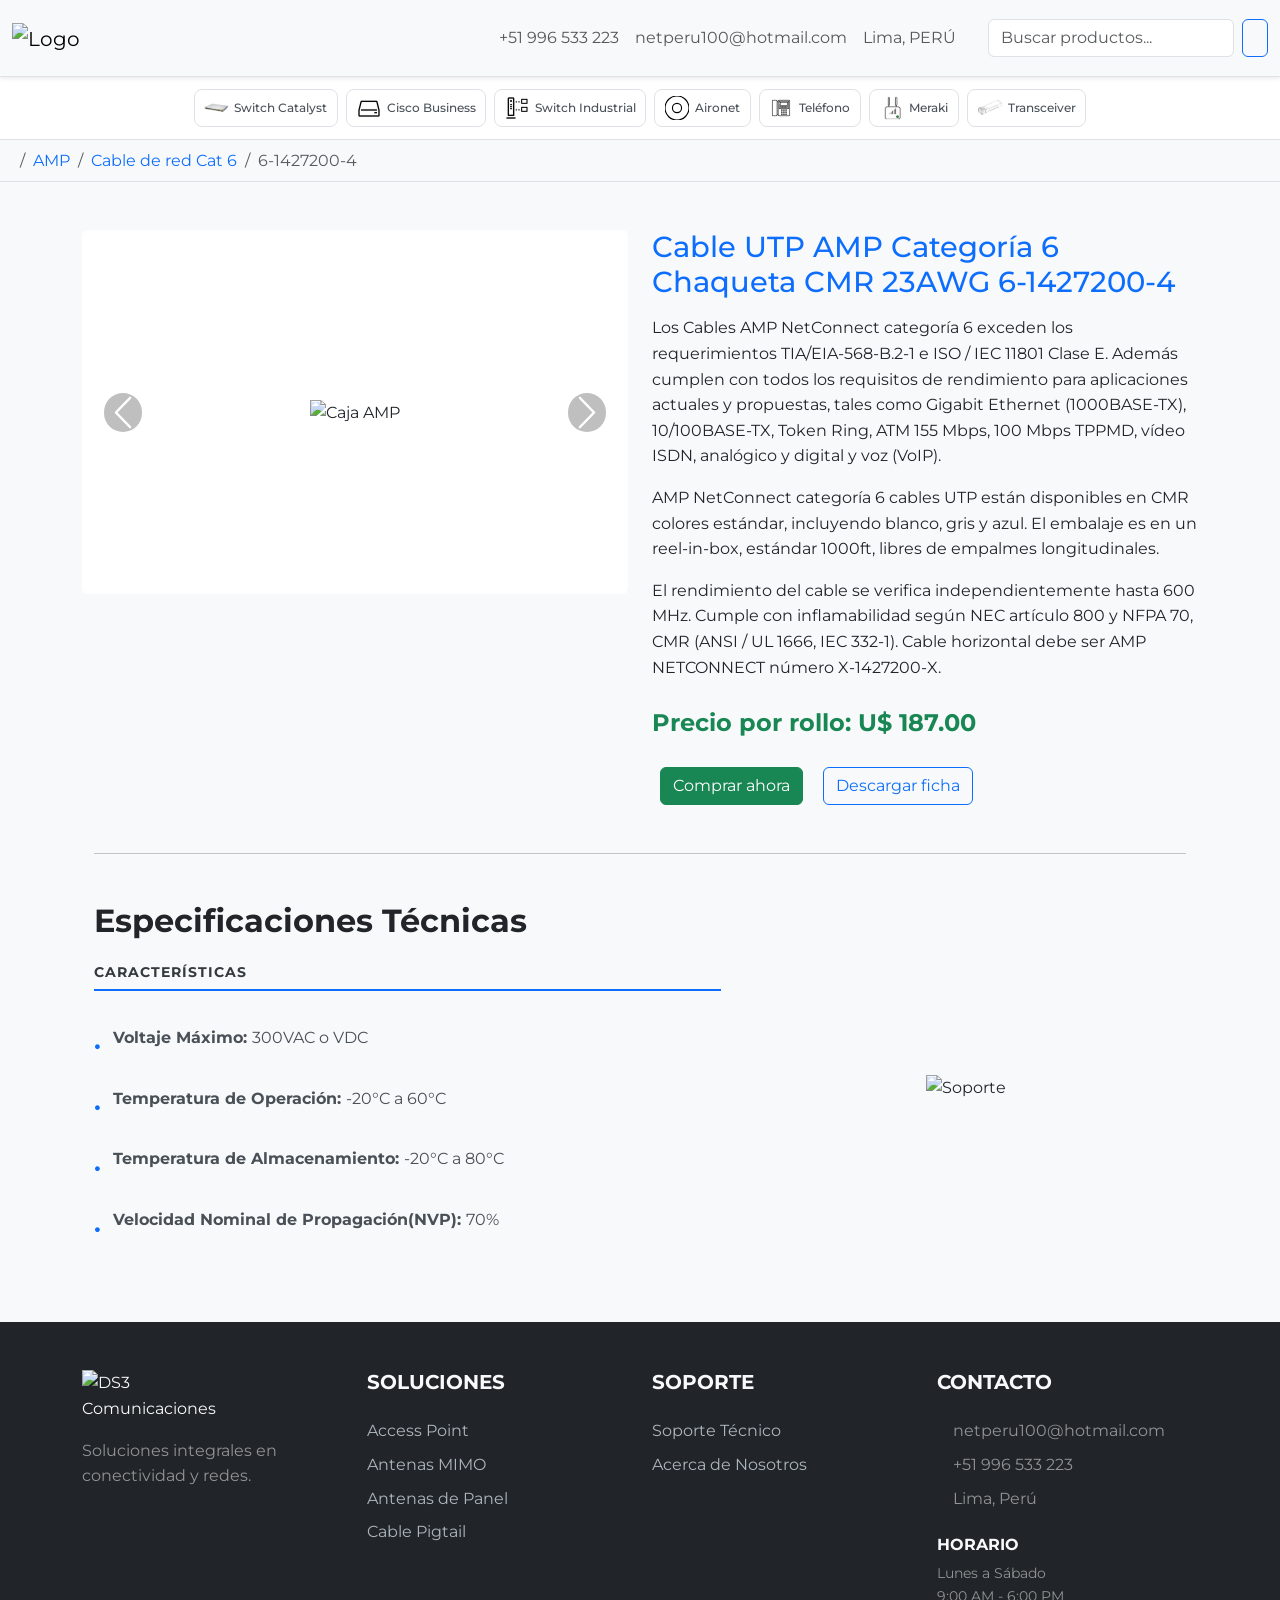
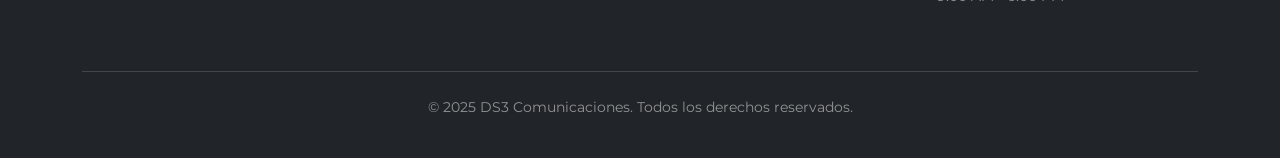
==== index.html @ 313832f1 "Responsive" ====
<!DOCTYPE html>
<html lang="es">
    <head>
        <meta charset="UTF-8" />
        <meta name="viewport" content="width=device-width, initial-scale=1.0" />
        <title>Cable UTP AMP Categoría 6 CMR</title>
        <style> @import url("https://fonts.googleapis.com/css2?family=Montserrat:ital,wght@0,100..900;1,100..900&display=swap"); </style>
        <link href="https://cdn.jsdelivr.net/npm/bootstrap@5.3.0/dist/css/bootstrap.min.css" rel="stylesheet">
        <script src="https://cdn.jsdelivr.net/npm/bootstrap@5.3.0/dist/js/bootstrap.bundle.min.js"></script>
        <script src="https://cdnjs.cloudflare.com/ajax/libs/font-awesome/6.5.1/js/all.min.js"></script>
        <link rel="stylesheet" href="./css/style.css">
        <link rel="icon" href="https://www.ds3comunicaciones.com/mikrotik/images/Logo1.ico.ico.ico" type="image/x-icon">
    </head>
    <body>
        <header class="sticky-top">
            <nav
                class="navbar navbar-expand-lg navbar-light bg-light border-bottom shadow-sm py-3">
                <div class="container-fluid">
                    <a class="navbar-brand" href="#">
                        <img
                            src="https://www.ds3comunicaciones.com/mikrotik/images/Logo1.jpg"
                            alt="Logo" height="40">
                    </a>
                    <button class="navbar-toggler" type="button"
                        data-bs-toggle="collapse"
                        data-bs-target="#navbarContent">
                        <span class="navbar-toggler-icon"></span>
                    </button>
                    <div class="collapse navbar-collapse" id="navbarContent">
                        <ul class="navbar-nav ms-auto mb-2 mb-lg-0">
                            <li class="nav-item">
                                <a class="nav-link" href="tel:996533223">
                                    <i class="fas fa-phone-alt"></i>
                                    +51 996 533 223
                                </a>
                            </li>
                            <li class="nav-item">
                                <a class="nav-link"
                                    href="mailto:netperu100@hotmail.com">
                                    <i class="fas fa-envelope"></i>
                                    netperu100@hotmail.com</a>
                            </li>
                            <li class="nav-item">
                                <a class="nav-link" href="#">
                                    <i class="fas fa-map-marker-alt"></i>
                                    Lima, PERÚ</a>
                            </li>
                        </ul>
                        <form name="form1" method="get"
                            action="https://www.ds3comunicaciones.com/find.html"
                            class="d-flex ms-lg-4 my-2 my-lg-0" role="search"
                            enctype="application/x-www-form-urlencoded">
                            <input name="q" class="form-control me-2"
                                type="search" placeholder="Buscar productos..."
                                required aria-label="Buscar">
                            <input type="hidden" name="cx"
                                value="partner-pub-9265252540298851:f2549i3fi60" />
                            <input type="hidden" name="cof" value="FORID:10" />
                            <input type="hidden" name="ie" value="ISO-8859-1" />
                            <button class="btn btn-outline-primary"
                                type="submit" name="sa" value="Buscar">
                                <i class="fas fa-search"></i>
                            </button>
                        </form>
                    </div>
                </div>
            </nav>
            <nav class="bg-white border-bottom shadow-sm brand-submenu">
                <div class="nav-container container-fluid">
                    <a
                        href="https://www.ds3comunicaciones.com/cisco/catalys_9200l.html"
                        class="nav-item-brand">
                        <div class="icon-container">
                            <img src="./icons/Switch Catalyst.ico"
                                alt="Icono Switch Catalyst" />
                        </div>
                        <span>Switch Catalyst</span>
                    </a>
                    <a
                        href="https://www.ds3comunicaciones.com/cisco/bussines_sg350.html"
                        class="nav-item-brand">
                        <div class="icon-container">
                            <img src="./icons/Cisco Business.ico"
                                alt="Icono Cisco Business" />
                        </div>
                        <span>Cisco Business</span>
                    </a>
                    <a
                        href="https://www.ds3comunicaciones.com/cisco/precios_cisco_switch_industrial_b.html"
                        class="nav-item-brand">
                        <div class="icon-container">
                            <img src="./icons/Switch Industrial.ico"
                                alt="Icono Switch Industrial" />
                        </div>
                        <span>Switch Industrial</span>
                    </a>
                    <a
                        href="https://www.ds3comunicaciones.com/cisco/precios_cisco_access_point_b.html"
                        class="nav-item-brand">
                        <div class="icon-container">
                            <svg width="42" height="42" viewBox="0 0 42 42"
                                fill="none" xmlns="http://www.w3.org/2000/svg">
                                <path
                                    d="M21 42C32.598 42 42 32.598 42 21C42 9.40202 32.598 0 21 0C9.40202 0 0 9.40202 0 21C0 32.598 9.40202 42 21 42Z"
                                    fill="white" stroke="black"
                                    stroke-width="2" />
                                <path
                                    d="M27 21C27 24.3137 24.3137 27 21 27C17.6863 27 15 24.3137 15 21C15 17.6863 17.6863 15 21 15C24.3137 15 27 17.6863 27 21Z"
                                    fill="black" />
                                <path
                                    d="M29 21C29 25.4183 25.4183 29 21 29C16.5817 29 13 25.4183 13 21C13 16.5817 16.5817 13 21 13C25.4183 13 29 16.5817 29 21Z"
                                    fill="white" stroke="black"
                                    stroke-width="2" />
                            </svg>
                        </div>
                        <span>Aironet</span>
                    </a>
                    <a
                        href="https://www.ds3comunicaciones.com/cisco/precios_cisco_telefonos_b.html"
                        class="nav-item-brand">
                        <div class="icon-container">
                            <img src="./icons/Télefono.ico"
                                alt="Icono Teléfono" />
                        </div>
                        <span>Teléfono</span>
                    </a>
                    <a
                        href="https://ds3comunicaciones.com/cisco/precios_cisco_meraki_b.html"
                        class="nav-item-brand">
                        <div class="icon-container">
                            <img src="./icons/mariakii.ico"
                                alt="Icono Meraki" />
                        </div>
                        <span>Meraki</span>
                    </a>
                    <a href="#" class="nav-item-brand">
                        <div class="icon-container">
                            <img src="./icons/Transceiver.ico"
                                alt="Icono Transceiver" />
                        </div>
                        <span>Transceiver</span>
                    </a>
                </div>
            </nav>
            <nav aria-label="breadcrumb" class="bg-light border-bottom">
                <div class="container-fluid py-2">
                    <ol class="breadcrumb mb-0">
                        <li class="breadcrumb-item">
                            <a
                                href="https://www.ds3comunicaciones.com/index.html">
                                <i class="fas fa-home"></i>
                            </a>
                        </li>
                        <li class="breadcrumb-item">
                            <a
                                href="http://www.ds3comunicaciones.com/AMP/index.html">AMP</a>
                        </li>
                        <li class="breadcrumb-item">
                            <a
                                href="http://www.ds3comunicaciones.com/AMP/index.html#cablecat6">Cable de red Cat 6</a>
                        </li>
                        <li class="breadcrumb-item active"
                            aria-current="page">6-1427200-4</li>
                    </ol>
                </div>
            </nav>
        </header>

        <main class="container my-4 my-md-5">
            <div class="row">
                <div class="col-md-6">
                    <div id="productCarousel"
                        class="carousel slide rounded"
                        data-bs-ride="carousel">
                        <div class="carousel-indicators">
                            <button type="button"
                                data-bs-target="#productCarousel"
                                data-bs-slide-to="0" class="active"
                                aria-current="true"
                                aria-label="Slide 1"></button>
                            <button type="button"
                                data-bs-target="#productCarousel"
                                data-bs-slide-to="1"
                                aria-label="Slide 2"></button>
                        </div>
                        <div class="carousel-inner rounded">
                            <div class="carousel-item active">
                                <div class="carousel-image-wrapper">
                                    <img
                                        src="https://www.ds3comunicaciones.com/AMP/images/Caja.jpg"
                                        class="carousel-image" alt="Caja AMP">
                                </div>
                            </div>
                            <div class="carousel-item">
                                <div class="carousel-image-wrapper">
                                    <img
                                        src="https://www.ds3comunicaciones.com/AMP/images/6-1427200-4-1.jpg"
                                        class="carousel-image" alt="Cable AMP">
                                </div>
                            </div>
                        </div>
                        <button class="carousel-control-prev" type="button"
                            data-bs-target="#productCarousel"
                            data-bs-slide="prev">
                            <span class="carousel-control-prev-icon"
                                aria-hidden="true"></span>
                            <span class="visually-hidden">Anterior</span>
                        </button>
                        <button class="carousel-control-next" type="button"
                            data-bs-target="#productCarousel"
                            data-bs-slide="next">
                            <span class="carousel-control-next-icon"
                                aria-hidden="true"></span>
                            <span class="visually-hidden">Siguiente</span>
                        </button>
                    </div>
                </div>

                <div class="col-md-6">
                    <div class="product-details-mobile-padding">
                        <h1 class="product-title mb-3">Cable UTP AMP Categoría 6 Chaqueta CMR 23AWG 6-1427200-4</h1>
                        <p>Los Cables AMP NetConnect categoría 6 exceden los requerimientos TIA/EIA-568-B.2-1 e ISO / IEC 11801 Clase E. Además cumplen con todos los requisitos de rendimiento para aplicaciones actuales y propuestas, tales como Gigabit Ethernet (1000BASE-TX), 10/100BASE-TX, Token Ring, ATM 155 Mbps, 100 Mbps TPPMD, vídeo ISDN, analógico y digital y voz (VoIP).</p>
                        <p>AMP NetConnect categoría 6 cables UTP están disponibles en CMR colores estándar, incluyendo blanco, gris y azul. El embalaje es en un reel-in-box, estándar 1000ft, libres de empalmes longitudinales.</p>
                        <p>El rendimiento del cable se verifica independientemente hasta 600 MHz. Cumple con inflamabilidad según NEC artículo 800 y NFPA 70, CMR (ANSI / UL 1666, IEC 332-1). Cable horizontal debe ser AMP NETCONNECT número X-1427200-X.</p>
                        <p class="price-tag mt-4">Precio por rollo: U$ 187.00</p>
                        <div class="d-grid gap-2 d-md-block mt-4">
                            <a
                                href="https://www.ds3comunicaciones.com/pedido.html"
                                class="btn btn-success mx-2">
                                <i class="fas fa-shopping-cart"></i> Comprar
                                ahora</a>
                            <a
                                href="https://www.ds3comunicaciones.com/AMP/files/6-1427200-4-DS.pdf"
                                target="_blank"
                                class="btn btn-outline-primary mx-2">
                                <i class="fas fa-file-download"></i> Descargar
                                ficha</a>
                        </div>
                    </div>
                </div>
            </div>

            <div class="container my-4 my-md-5">
                <hr class="my-5"> <div class="row align-items-center">
                    <div class="col-lg-7">
                        <h2 class="fw-bold mb-4">Especificaciones Técnicas</h2>

                        <div class="spec-group mt-4">
                            <h4 class="spec-subtitle">Características</h4>
                            <ul class="specs-list">
                                <li><p><strong>Voltaje Máximo: </strong> 300VAC o VDC </p></li>
                                <li><p><strong>Temperatura de Operación: </strong> -20°C a 60°C </p></li>
                                <li><p><strong>Temperatura de Almacenamiento: </strong> -20°C a 80°C </p></li>
                                <li><p><strong>Velocidad Nominal de Propagación(NVP): </strong> 70% </p></li>
                            </ul>
                        </div>
                    </div>

                    <div class="col-lg-5 mt-4 mt-lg-0">
                        <div class="spec-image-wrapper">
                            <img
                                src="https://images01.nicepage.io/46/70/4670ed0bb0bdcb49420a265f0305d6b0.png"
                                alt="Soporte"
                                class="img-fluid">
                        </div>
                    </div>
                </div>
            </div>
        </main>

        <footer class="bg-dark text-light pt-5 pb-4">
            <div class="container text-center text-md-start">
                <div class="row">

                    <div class="col-lg-3 col-md-6 mb-4">
                        <img
                            src="http://www.ds3comunicaciones.com/mikrotik/images/Logo1.jpg"
                            alt="DS3 Comunicaciones" class="mb-3"
                            style="max-width: 150px;">
                        <p class="text-white-50">Soluciones integrales en conectividad y redes.</p>
                        <div class="mt-3">
                            <a href="#" class="footer-social-icon me-4"> 
                                <i class="fab fa-facebook"></i> 
                            </a>
                            <a href="https://wa.me/51994428965?text=Hola,%20necesito%20ayuda." target="_blank" class="footer-social-icon">
                                <i class="fab fa-whatsapp"></i>
                            </a>
                        </div>
                    </div>

                    <div class="col-lg-3 col-md-6 mb-4">
                        <h5
                            class="text-uppercase fw-bold mb-4">Soluciones</h5>
                        <ul class="list-unstyled">
                            <li class="mb-2">
                                <a href="https://www.ds3comunicaciones.com/l-com/AccessPoint.html" class="footer-link">
                                    Access Point
                                </a>
                            </li>
                            <li class="mb-2">
                                <a href="https://www.ds3comunicaciones.com/lcom/AntenasMIMO.html" class="footer-link">
                                    Antenas MIMO
                                </a>
                            </li>
                            <li class="mb-2">
                                <a href="https://www.ds3comunicaciones.com/l-com/AntenasPanel.html" class="footer-link">
                                    Antenas de Panel
                                </a>
                            </li>
                            <li class="mb-2">
                                <a href="https://ds3comunicaciones.com/l-com/pigtail/Pigtail.html" class="footer-link">
                                    Cable Pigtail
                                </a>
                            </li>
                        </ul>
                    </div>

                    <div class="col-lg-3 col-md-6 mb-4">
                        <h5 class="text-uppercase fw-bold mb-4">Soporte</h5>
                        <ul class="list-unstyled">
                            <li class="mb-2">
                                <a href="https://www.ds3comunicaciones.com/soporte.html" class="footer-link">
                                    Soporte Técnico
                                </a>
                            </li>
                            <li class="mb-2">
                                <a href="https://ds3comunicaciones.com/us.html" class="footer-link">
                                    Acerca de Nosotros
                                </a>
                            </li>
                        </ul>
                    </div>

                    <div class="col-lg-3 col-md-6 mb-4">
                        <h5
                            class="text-uppercase fw-bold mb-4">Contacto</h5>
                        <ul class="list-unstyled text-white-50">
                            <li
                                class="mb-2 d-flex justify-content-center justify-content-md-start">
                                <i class="fas fa-envelope me-3 pt-1"></i>
                                netperu100@hotmail.com
                            </li>
                            <li
                                class="mb-2 d-flex justify-content-center justify-content-md-start">
                                <i class="fas fa-phone me-3 pt-1"></i> +51
                                996 533 223
                            </li>
                            <li
                                class="d-flex justify-content-center justify-content-md-start">
                                <i
                                    class="fas fa-map-marker-alt me-3 pt-1"></i>
                                Lima, Perú
                            </li>
                        </ul>
                        <h6
                            class="text-uppercase fw-bold mt-4 mb-2">Horario</h6>
                        <p class="small text-white-50">
                            Lunes a Sábado <br>
                            9:00 AM - 6:00 PM
                        </p>
                    </div>
                </div>

                <div class="border-top border-secondary-subtle pt-4 mt-4">
                    <div class="row">
                        <div class="col text-center text-white-50 small">
                            <p>&copy; 2025 DS3 Comunicaciones. Todos los
                                derechos reservados.</p>
                        </div>
                    </div>
                </div>
            </div>
        </footer>

    </body>
</html>
---- css/style.css ----
body {
    background-color: #f8f9fa;
    line-height: 1.6;
    font-family: "Montserrat", sans-serif;
}

.product-title {
    color: #0d6efd;
    font-size: 1.8rem;
}

.price-tag {
    font-size: 1.5rem;
    font-weight: bold;
    color: #198754;
}

.brand-submenu .nav-container {
    display: flex;
    flex-wrap: wrap;
    justify-content: center;
    padding: 0.5rem;
}

.brand-submenu .nav-item-brand {
    display: flex;
    align-items: center;
    padding: 0.375rem 0.6rem;
    margin: 0.25rem;
    border: 1px solid #dee2e6;
    border-radius: 0.5rem;
    text-decoration: none;
    color: #495057;
    font-size: 0.75rem;
    font-weight: 500;
    white-space: nowrap;
    transition: background-color 0.2s ease-in-out, border-color 0.2s ease-in-out;
}

.brand-submenu .nav-item-brand:hover {
    background-color: #f8f9fa;
    border-color: #adb5bd;
}

.brand-submenu .icon-container {
    height: 1.5rem;
    width: 1.5rem;
    display: flex;
    align-items: center;
    justify-content: center;
    margin-right: 0.375rem;
}

.brand-submenu .icon-container img,
.brand-submenu .icon-container svg {
    max-height: 100%;
    max-width: 100%;
    object-fit: contain;
}

.breadcrumb-item a {
    text-decoration: none;
    color: #0d6efd;
}

.carousel-image-wrapper {
    aspect-ratio: 3 / 2;
    display: flex;
    align-items: center;
    justify-content: center;
    background-color: #ffffff;
}

.carousel-image {
    max-width: 100%;
    max-height: 100%;
    width: auto;
    height: auto;
    object-fit: contain;
}

.carousel-control-prev-icon,
.carousel-control-next-icon {
    background-color: rgba(0, 0, 0, 0.5);
    border-radius: 50%;
    padding: 1.2rem;
}

.spec-subtitle {
    font-size: 0.9rem;
    font-weight: 700;
    color: #343a40;
    text-transform: uppercase;
    letter-spacing: 1px;
    padding-bottom: 0.5rem;
    border-bottom: 2px solid #0d6efd;
    margin-bottom: 1.5rem;
    margin-top: 1.5rem;
}

.specs-list {
    list-style: none;
    padding-left: 0;
}

.specs-list li {
    font-size: 1rem;
    color: #495057;
    padding: 0.6rem 0;
    display: flex;
    align-items: center;
}

.specs-list li::before {
    content: '•';
    color: #0d6efd;
    font-weight: bold;
    font-size: 1.2rem;
    margin-right: 0.75rem;
}

.spec-image-wrapper {
    display: flex;
    align-items: center;
    justify-content: center;
}

.spec-image-wrapper img {
    max-height: 450px;
    width: auto;
    object-fit: contain;
}

.footer-link {
    color: #adb5bd;
    text-decoration: none;
    transition: color 0.2s ease-in-out, text-decoration 0.2s ease-in-out;
}

.footer-link:hover {
    color: #ffffff;
    text-decoration: underline;
}

.footer-social-icon {
    color: #adb5bd;
    font-size: 1.5rem;
    transition: color 0.2s ease-in-out;
}

.footer-social-icon:hover {
    color: #0d6efd;
}

.text-white-50 {
    color: rgba(255, 255, 255, 0.5) !important;
}

.border-secondary-subtle {
    border-color: rgba(255, 255, 255, 0.15) !important;
}

@media (max-width: 991.98px) {
    .navbar-collapse {
        padding-top: 1rem;
    }

    .navbar-collapse .d-flex {
        width: 100%;
        margin-top: 1rem;
    }

    .navbar-nav .nav-item {
        text-align: center;
    }
}

@media (max-width: 767.98px) {
    .product-title {
        font-size: 1.5rem;
        text-align: center;
    }

    .product-details-mobile-padding {
        padding-top: 2rem;
    }

    .price-tag {
        text-align: center;
        font-size: 1.8rem;
    }

    .specs-section {
        padding: 1rem;
    }
}
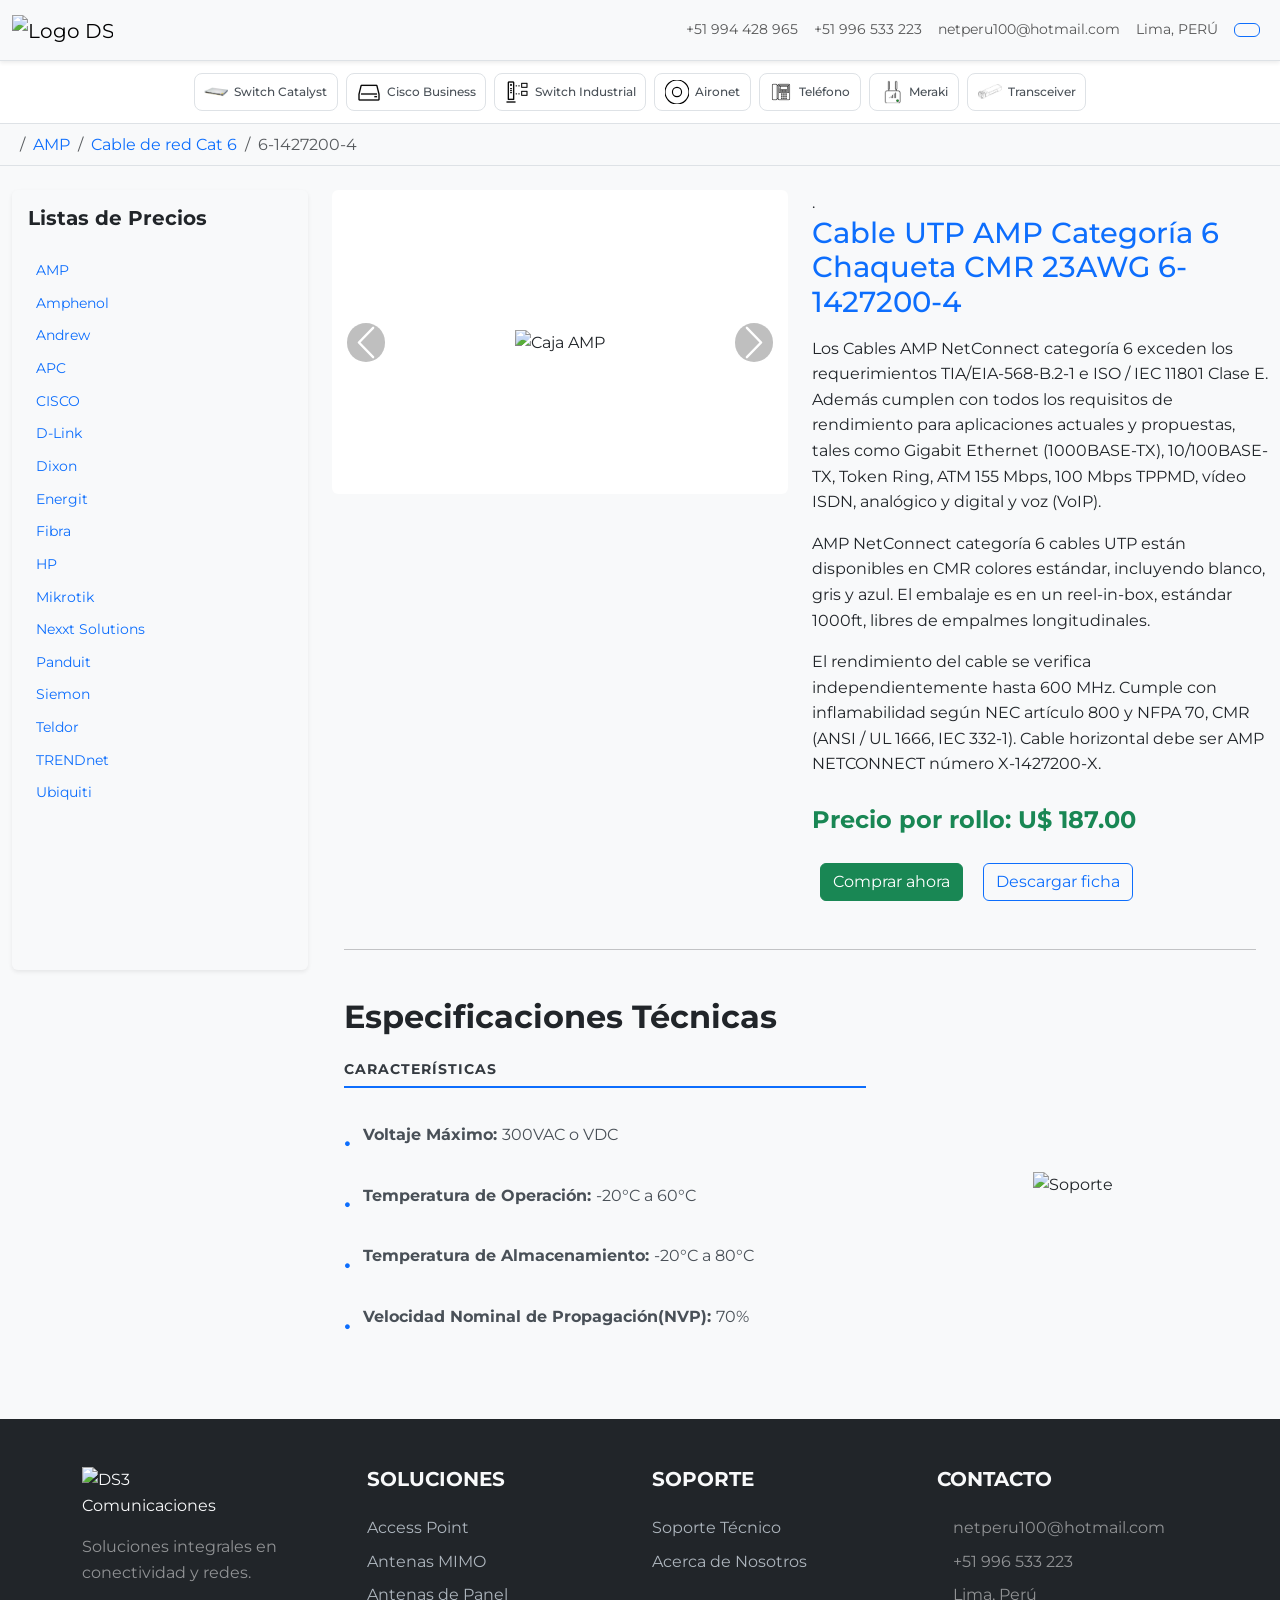
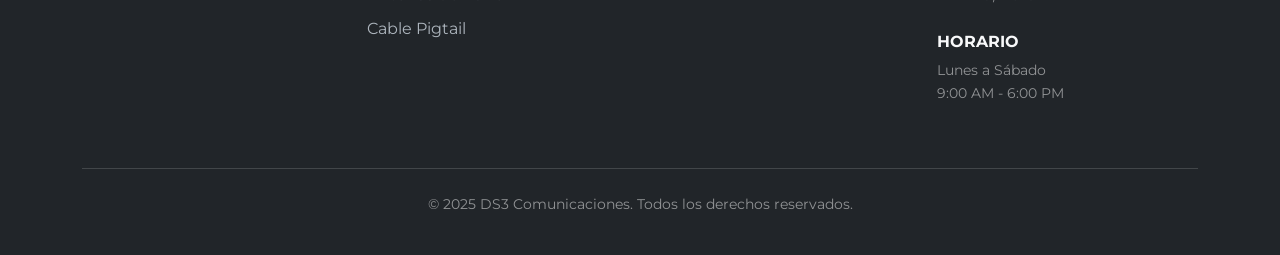
==== commit fa902ee8: "Header y lista de precios" ====
--- a/index.html
+++ b/index.html
@@ -1,376 +1,412 @@
 <!DOCTYPE html>
 <html lang="es">
-    <head>
-        <meta charset="UTF-8" />
-        <meta name="viewport" content="width=device-width, initial-scale=1.0" />
-        <title>Cable UTP AMP Categoría 6 CMR</title>
-        <style> @import url("https://fonts.googleapis.com/css2?family=Montserrat:ital,wght@0,100..900;1,100..900&display=swap"); </style>
-        <link href="https://cdn.jsdelivr.net/npm/bootstrap@5.3.0/dist/css/bootstrap.min.css" rel="stylesheet">
-        <script src="https://cdn.jsdelivr.net/npm/bootstrap@5.3.0/dist/js/bootstrap.bundle.min.js"></script>
-        <script src="https://cdnjs.cloudflare.com/ajax/libs/font-awesome/6.5.1/js/all.min.js"></script>
-        <link rel="stylesheet" href="./css/style.css">
-        <link rel="icon" href="https://www.ds3comunicaciones.com/mikrotik/images/Logo1.ico.ico.ico" type="image/x-icon">
-    </head>
-    <body>
-        <header class="sticky-top">
-            <nav
-                class="navbar navbar-expand-lg navbar-light bg-light border-bottom shadow-sm py-3">
-                <div class="container-fluid">
-                    <a class="navbar-brand" href="#">
-                        <img
-                            src="https://www.ds3comunicaciones.com/mikrotik/images/Logo1.jpg"
-                            alt="Logo" height="40">
-                    </a>
-                    <button class="navbar-toggler" type="button"
-                        data-bs-toggle="collapse"
-                        data-bs-target="#navbarContent">
+
+<head>
+    <meta charset="UTF-8" />
+    <meta name="viewport" content="width=device-width, initial-scale=1.0" />
+    <title>Cable UTP AMP Categoria 6 Chaqueta CMR 23AWG 6-1427200-4</title>
+    <meta name="description" content="Sitio web de ds3comunicaciones, líder en soluciones de redes y comunicaciones. Ofrecemos productos para WiFi y extensión de señal." />
+    <meta name="keywords" content="En Peru, ANTENA HYPERLINK, internet inalambrico,ANTENA PARA INTERNET,Antena Omnidireccional,Antena de panel, Antena 5.8 UAP-AC-EDU AccessPoint UAP-AC-EDU para interior de Doble banda 5GHz y 2.4 GHz , 802.11a/b/g/n/ac, MIMO3x3 ( 2,4 GHz ) 22dBm 450 Mbps , MIMO3x3 ( 5 GHz) 22dBm / 1300Mbps, tres Antenas de doble banda de 2,4 GHz : 3 dBi , 5 GHz : 3 dBi / 01 puerto Ethernet 10/100/1000 Mbps, PoE Pasivo 48v o 802.3at PoE+ compatibles, Incluye PoE 48V 0.5A Gige , software y kit para montaje, marca UBiQuiTi" />
+    <meta name="author" content="ds3comunicaciones" />
+    <style> @import url("https://fonts.googleapis.com/css2?family=Montserrat:ital,wght@0,100..900;1,100..900&display=swap"); </style>
+    <link href="https://cdn.jsdelivr.net/npm/bootstrap@5.3.0/dist/css/bootstrap.min.css" rel="stylesheet">
+    <script src="https://cdn.jsdelivr.net/npm/bootstrap@5.3.0/dist/js/bootstrap.bundle.min.js"></script>
+    <script src="https://cdnjs.cloudflare.com/ajax/libs/font-awesome/6.5.1/js/all.min.js"></script>
+    <link rel="stylesheet" href="./css/style.css">
+    <link rel="icon" href="https://www.ds3comunicaciones.com/mikrotik/images/Logo1.ico.ico.ico" type="image/x-icon">
+</head>
+
+<body>
+    <header class="sticky-top">
+        <nav class="navbar navbar-expand-lg navbar-light bg-light border-bottom shadow-sm py-2">
+            <div class="container-fluid">
+                <div class="d-flex align-items-center">
+                    <button class="navbar-toggler d-lg-none border-0 me-2" type="button" data-bs-toggle="offcanvas" data-bs-target="#priceListOffcanvas" aria-controls="priceListOffcanvas">
                         <span class="navbar-toggler-icon"></span>
                     </button>
-                    <div class="collapse navbar-collapse" id="navbarContent">
-                        <ul class="navbar-nav ms-auto mb-2 mb-lg-0">
-                            <li class="nav-item">
-                                <a class="nav-link" href="tel:996533223">
-                                    <i class="fas fa-phone-alt"></i>
-                                    +51 996 533 223
+                    <a class="navbar-brand" href="#">
+                        <img src="https://www.ds3comunicaciones.com/mikrotik/images/Logo1.jpg" alt="Logo DS3" height="40">
+                    </a>
+                    <div class="cisco-logo-container ms-2 d-none d-lg-none">
+                        <img src="http://www.ds3comunicaciones.com/cisco/images/logo-cisco.gif" alt="Logo Cisco" height="30">
+                    </div>
+                </div>
+
+                <div class="d-flex align-items-center w-100">
+                    <ul class="navbar-nav d-flex flex-row flex-wrap ms-auto">
+                        <li class="nav-item contact-item">
+                            <a class="nav-link" href="tel:994428965">
+                                <i class="fas fa-phone-alt"></i> +51 994 428 965
+                            </a>
+                        </li>
+                        <li class="nav-item contact-item">
+                            <a class="nav-link" href="tel:996533223">
+                                <i class="fas fa-phone-alt"></i> +51 996 533 223
+                            </a>
+                        </li>
+                        <li class="nav-item contact-item">
+                            <a class="nav-link" href="mailto:netperu100@hotmail.com">
+                                <i class="fas fa-envelope"></i> netperu100@hotmail.com
+                            </a>
+                        </li>
+                        <li class="nav-item contact-item">
+                            <a class="nav-link" href="#">
+                                <i class="fas fa-map-marker-alt"></i> Lima, PERÚ
+                            </a>
+                        </li>
+                    </ul>
+
+                    <button class="btn btn-outline-primary mx-2" data-bs-toggle="modal" data-bs-target="#searchModal">
+                        <i class="fas fa-search"></i>
+                    </button>
+                </div>
+            </div>
+        </nav>
+        <nav class="bg-white border-bottom shadow-sm brand-submenu">
+            <div class="nav-container container-fluid">
+                <a href="https://www.ds3comunicaciones.com/cisco/catalys_9200l.html" class="nav-item-brand">
+                    <div class="icon-container">
+                        <img src="./icons/Switch Catalyst.ico" alt="Icono Switch Catalyst" />
+                    </div>
+                    <span>Switch Catalyst</span>
+                </a>
+                <a href="https://www.ds3comunicaciones.com/cisco/bussines_sg350.html" class="nav-item-brand">
+                    <div class="icon-container">
+                        <img src="./icons/Cisco Business.ico" alt="Icono Cisco Business" />
+                    </div>
+                    <span>Cisco Business</span>
+                </a>
+                <a href="https://www.ds3comunicaciones.com/cisco/precios_cisco_switch_industrial_b.html"
+                    class="nav-item-brand">
+                    <div class="icon-container">
+                        <img src="./icons/Switch Industrial.ico" alt="Icono Switch Industrial" />
+                    </div>
+                    <span>Switch Industrial</span>
+                </a>
+                <a href="https://www.ds3comunicaciones.com/cisco/precios_cisco_access_point_b.html"
+                    class="nav-item-brand">
+                    <div class="icon-container">
+                        <svg width="42" height="42" viewBox="0 0 42 42" fill="none" xmlns="http://www.w3.org/2000/svg">
+                            <path
+                                d="M21 42C32.598 42 42 32.598 42 21C42 9.40202 32.598 0 21 0C9.40202 0 0 9.40202 0 21C0 32.598 9.40202 42 21 42Z"
+                                fill="white" stroke="black" stroke-width="2" />
+                            <path
+                                d="M27 21C27 24.3137 24.3137 27 21 27C17.6863 27 15 24.3137 15 21C15 17.6863 17.6863 15 21 15C24.3137 15 27 17.6863 27 21Z"
+                                fill="black" />
+                            <path
+                                d="M29 21C29 25.4183 25.4183 29 21 29C16.5817 29 13 25.4183 13 21C13 16.5817 16.5817 13 21 13C25.4183 13 29 16.5817 29 21Z"
+                                fill="white" stroke="black" stroke-width="2" />
+                        </svg>
+                    </div>
+                    <span>Aironet</span>
+                </a>
+                <a href="https://www.ds3comunicaciones.com/cisco/precios_cisco_telefonos_b.html" class="nav-item-brand">
+                    <div class="icon-container">
+                        <img src="./icons/Télefono.ico" alt="Icono Teléfono" />
+                    </div>
+                    <span>Teléfono</span>
+                </a>
+                <a href="https://ds3comunicaciones.com/cisco/precios_cisco_meraki_b.html" class="nav-item-brand">
+                    <div class="icon-container">
+                        <img src="./icons/mariakii.ico" alt="Icono Meraki" />
+                    </div>
+                    <span>Meraki</span>
+                </a>
+                <a href="#" class="nav-item-brand">
+                    <div class="icon-container">
+                        <img src="./icons/Transceiver.ico" alt="Icono Transceiver" />
+                    </div>
+                    <span>Transceiver</span>
+                </a>
+            </div>
+        </nav>
+        <nav aria-label="breadcrumb" class="bg-light border-bottom">
+            <div class="container-fluid py-2">
+                <ol class="breadcrumb mb-0">
+                    <li class="breadcrumb-item">
+                        <a href="https://www.ds3comunicaciones.com/index.html">
+                            <i class="fas fa-home"></i>
+                        </a>
+                    </li>
+                    <li class="breadcrumb-item">
+                        <a href="http://www.ds3comunicaciones.com/AMP/index.html">AMP</a>
+                    </li>
+                    <li class="breadcrumb-item">
+                        <a href="http://www.ds3comunicaciones.com/AMP/index.html#cablecat6">Cable de red Cat 6</a>
+                    </li>
+                    <li class="breadcrumb-item active" aria-current="page">6-1427200-4</li>
+                </ol>
+            </div>
+        </nav>
+    </header>
+
+    <div class="container-fluid mt-4">
+        <div class="row">
+
+            <aside class="col-lg-3 d-none d-lg-block">
+                <div class="sidebar-wrapper bg-light p-3 rounded shadow-sm">
+                    <h5 class="fw-bold mb-3 border-b pb-2">
+                        Listas de Precios
+                    </h5>
+                    <ul class="nav flex-column price-list-nav">
+                        <li><a class="nav-link" href="https://www.ds3comunicaciones.com/AMP/precios_amp.html" target="_blank">AMP</a></li>
+                        <li><a class="nav-link" href="https://www.ds3comunicaciones.com/amphenol/precios_amphenol.html" target="_blank">Amphenol</a></li>
+                        <li><a class="nav-link" href="https://www.ds3comunicaciones.com/andrew/precios_andrew.html" target="_blank">Andrew</a></li>
+                        <li><a class="nav-link" href="https://www.ds3comunicaciones.com/apc/precios_apc.html" target="_blank">APC</a></li>
+                        <li><a class="nav-link" href="https://www.ds3comunicaciones.com/cisco/precios_cisco.html" target="_blank">CISCO</a></li>
+                        <li><a class="nav-link" href="https://www.ds3comunicaciones.com/dlink/precios_dlink.html" target="_blank">D-Link</a></li>
+                        <li><a class="nav-link" href="https://www.ds3comunicaciones.com/dixon/precios_dixon.html" target="_blank">Dixon</a></li>
+                        <li><a class="nav-link" href="https://www.ds3comunicaciones.com/Energit/precios_energit.html" target="_blank">Energit</a></li>
+                        <li><a class="nav-link" href="https://www.ds3comunicaciones.com/FibreFab/precios_fibrefab.html" target="_blank">Fibra</a></li>
+                        <li><a class="nav-link" href="https://www.ds3comunicaciones.com/hp/precios_hp.html" target="_blank">HP</a></li>
+                        <li><a class="nav-link" href="https://www.ds3comunicaciones.com/mikrotik/precios_mikrotik.html" target="_blank">Mikrotik</a></li>
+                        <li><a class="nav-link" href="https://www.ds3comunicaciones.com/nexxt_solutions/precios_nexxt_solutions.html" target="_blank">Nexxt Solutions</a></li>
+                        <li><a class="nav-link" href="https://www.ds3comunicaciones.com/panduit/precios_panduit.html" target="_blank">Panduit</a></li>
+                        <li><a class="nav-link" href="https://www.ds3comunicaciones.com/siemon/precios_siemon.html" target="_blank">Siemon</a></li>
+                        <li><a class="nav-link" href="https://www.ds3comunicaciones.com/Teldor/precios_teldor.html" target="_blank">Teldor</a></li>
+                        <li><a class="nav-link" href="https://www.ds3comunicaciones.com/trendnet/precios_trendnet.html" target="_blank">TRENDnet</a></li>
+                        <li><a class="nav-link" href="https://www.ds3comunicaciones.com/ubiquiti/precios_ubiquiti.html" target="_blank">Ubiquiti</a></li>
+                    </ul>
+                </div>
+            </aside>
+
+            <main class="col-lg-9">
+                <div class="row">
+                    <div class="col-md-6">
+                        <div id="productCarousel" class="carousel slide rounded" data-bs-ride="carousel">
+                            <div class="carousel-indicators">
+                                <button type="button" data-bs-target="#productCarousel" data-bs-slide-to="0"
+                                    class="active" aria-current="true" aria-label="Slide 1"></button>
+                                <button type="button" data-bs-target="#productCarousel" data-bs-slide-to="1"
+                                    aria-label="Slide 2"></button>
+                            </div>
+                            <div class="carousel-inner rounded">
+                                <div class="carousel-item active">
+                                    <div class="carousel-image-wrapper">
+                                        <img src="https://www.ds3comunicaciones.com/AMP/images/Caja.jpg"
+                                            class="carousel-image" alt="Caja AMP">
+                                    </div>
+                                </div>
+                                <div class="carousel-item">
+                                    <div class="carousel-image-wrapper">
+                                        <img src="https://www.ds3comunicaciones.com/AMP/images/6-1427200-4-1.jpg"
+                                            class="carousel-image" alt="Cable AMP">
+                                    </div>
+                                </div>
+                            </div>
+                            <button class="carousel-control-prev" type="button" data-bs-target="#productCarousel"
+                                data-bs-slide="prev">
+                                <span class="carousel-control-prev-icon" aria-hidden="true"></span>
+                                <span class="visually-hidden">Anterior</span>
+                            </button>
+                            <button class="carousel-control-next" type="button" data-bs-target="#productCarousel"
+                                data-bs-slide="next">
+                                <span class="carousel-control-next-icon" aria-hidden="true"></span>
+                                <span class="visually-hidden">Siguiente</span>
+                            </button>
+                        </div>
+                    </div>
+                    <div class="col-md-6">
+                        .<div class="product-details-mobile-padding">
+                            <h1 class="product-title mb-3">Cable UTP AMP Categoría 6 Chaqueta CMR 23AWG 6-1427200-4</h1>
+                            <p>Los Cables AMP NetConnect categoría 6 exceden los requerimientos TIA/EIA-568-B.2-1 e ISO / IEC 11801 Clase E. Además cumplen con todos los requisitos de rendimiento para aplicaciones actuales y propuestas, tales como Gigabit Ethernet (1000BASE-TX), 10/100BASE-TX, Token Ring, ATM 155 Mbps, 100 Mbps TPPMD, vídeo ISDN, analógico y digital y voz (VoIP).</p>
+                            <p>AMP NetConnect categoría 6 cables UTP están disponibles en CMR colores estándar, incluyendo blanco, gris y azul. El embalaje es en un reel-in-box, estándar 1000ft, libres de empalmes longitudinales.</p>
+                            <p>El rendimiento del cable se verifica independientemente hasta 600 MHz. Cumple con inflamabilidad según NEC artículo 800 y NFPA 70, CMR (ANSI / UL 1666, IEC 332-1). Cable horizontal debe ser AMP NETCONNECT número X-1427200-X.</p>
+                            <p class="price-tag mt-4">Precio por rollo: U$ 187.00</p>
+                            <div class="d-grid gap-2 d-md-block mt-4">
+                                <a href="https://www.ds3comunicaciones.com/pedido.html" class="btn btn-success mx-2">
+                                    <i class="fas fa-shopping-cart"></i> Comprar ahora
                                 </a>
-                            </li>
-                            <li class="nav-item">
-                                <a class="nav-link"
-                                    href="mailto:netperu100@hotmail.com">
-                                    <i class="fas fa-envelope"></i>
-                                    netperu100@hotmail.com</a>
-                            </li>
-                            <li class="nav-item">
-                                <a class="nav-link" href="#">
-                                    <i class="fas fa-map-marker-alt"></i>
-                                    Lima, PERÚ</a>
-                            </li>
-                        </ul>
-                        <form name="form1" method="get"
-                            action="https://www.ds3comunicaciones.com/find.html"
-                            class="d-flex ms-lg-4 my-2 my-lg-0" role="search"
-                            enctype="application/x-www-form-urlencoded">
-                            <input name="q" class="form-control me-2"
-                                type="search" placeholder="Buscar productos..."
+                                <a href="https://www.ds3comunicaciones.com/AMP/files/6-1427200-4-DS.pdf" target="_blank" class="btn btn-outline-primary mx-2">
+                                    <i class="fas fa-file-download"></i> Descargar ficha
+                                </a>
+                            </div>
+                        </div>
+                    </div>
+                </div>
+                <div class="container my-4 my-md-5">
+                    <hr class="my-5">
+                    <div class="row align-items-center">
+                        <div class="col-lg-7">
+                            <h2 class="fw-bold mb-4">Especificaciones Técnicas</h2>
+                            <div class="spec-group mt-4">
+                                <h4 class="spec-subtitle">Características</h4>
+                                <ul class="specs-list">
+                                    <li>
+                                        <p><strong>Voltaje Máximo: </strong> 300VAC o VDC </p>
+                                    </li>
+                                    <li>
+                                        <p><strong>Temperatura de Operación: </strong> -20°C a 60°C </p>
+                                    </li>
+                                    <li>
+                                        <p><strong>Temperatura de Almacenamiento: </strong> -20°C a 80°C </p>
+                                    </li>
+                                    <li>
+                                        <p><strong>Velocidad Nominal de Propagación(NVP): </strong> 70% </p>
+                                    </li>
+                                </ul>
+                            </div>
+                        </div>
+                        <div class="col-lg-5 mt-4 mt-lg-0">
+                            <div class="spec-image-wrapper">
+                                <img src="https://images01.nicepage.io/46/70/4670ed0bb0bdcb49420a265f0305d6b0.png" alt="Soporte" class="img-fluid">
+                            </div>
+                        </div>
+                    </div>
+                </div>
+            </main>
+
+        </div>
+    </div>
+
+    <footer class="bg-dark text-light pt-5 pb-4">
+        <div class="container text-center text-md-start">
+            <div class="row">
+                <div class="col-lg-3 col-md-6 mb-4">
+                    <img src="http://www.ds3comunicaciones.com/mikrotik/images/Logo1.jpg" alt="DS3 Comunicaciones" class="mb-3" style="max-width: 150px;">
+                    <p class="text-white-50">Soluciones integrales en conectividad y redes.</p>
+                    <div class="mt-3">
+                        <a href="#" class="footer-social-icon me-4">
+                            <i class="fab fa-facebook"></i>
+                        </a>
+                        <a href="https://wa.me/51994428965?text=Hola,%20necesito%20ayuda." target="_blank" class="footer-social-icon">
+                            <i class="fab fa-whatsapp"></i>
+                        </a>
+                    </div>
+                </div>
+                <div class="col-lg-3 col-md-6 mb-4">
+                    <h5 class="text-uppercase fw-bold mb-4">Soluciones</h5>
+                    <ul class="list-unstyled">
+                        <li class="mb-2">
+                            <a href="https://www.ds3comunicaciones.com/l-com/AccessPoint.html" class="footer-link">
+                                Access Point
+                            </a>
+                        </li>
+                        <li class="mb-2">
+                            <a href="https://www.ds3comunicaciones.com/lcom/AntenasMIMO.html" class="footer-link">
+                                Antenas MIMO
+                            </a>
+                        </li>
+                        <li class="mb-2">
+                            <a href="https://www.ds3comunicaciones.com/l-com/AntenasPanel.html" class="footer-link">
+                                Antenas de Panel
+                            </a>
+                        </li>
+                        <li class="mb-2">
+                            <a href="https://ds3comunicaciones.com/l-com/pigtail/Pigtail.html" class="footer-link">
+                                Cable Pigtail
+                            </a>
+                        </li>
+                    </ul>
+                </div>
+
+                <div class="col-lg-3 col-md-6 mb-4">
+                    <h5 class="text-uppercase fw-bold mb-4">Soporte</h5>
+                    <ul class="list-unstyled">
+                        <li class="mb-2">
+                            <a href="https://www.ds3comunicaciones.com/soporte.html" class="footer-link">
+                                Soporte Técnico
+                            </a>
+                        </li>
+                        <li class="mb-2">
+                            <a href="https://ds3comunicaciones.com/us.html" class="footer-link">
+                                Acerca de Nosotros
+                            </a>
+                        </li>
+                    </ul>
+                </div>
+
+                <div class="col-lg-3 col-md-6 mb-4">
+                    <h5 class="text-uppercase fw-bold mb-4">Contacto</h5>
+                    <ul class="list-unstyled text-white-50">
+                        <li class="mb-2 d-flex justify-content-center justify-content-md-start">
+                            <i class="fas fa-envelope me-3 pt-1"></i>
+                            netperu100@hotmail.com
+                        </li>
+                        <li class="mb-2 d-flex justify-content-center justify-content-md-start">
+                            <i class="fas fa-phone me-3 pt-1"></i> +51
+                            996 533 223
+                        </li>
+                        <li class="d-flex justify-content-center justify-content-md-start">
+                            <i class="fas fa-map-marker-alt me-3 pt-1"></i>
+                            Lima, Perú
+                        </li>
+                    </ul>
+                    <h6 class="text-uppercase fw-bold mt-4 mb-2">Horario</h6>
+                    <p class="small text-white-50">
+                        Lunes a Sábado <br>
+                        9:00 AM - 6:00 PM
+                    </p>
+                </div>
+            </div>
+
+            <div class="border-top border-secondary-subtle pt-4 mt-4">
+                <div class="row">
+                    <div class="col text-center text-white-50 small">
+                        <p>&copy; 2025 DS3 Comunicaciones. Todos los derechos reservados.</p>
+                    </div>
+                </div>
+            </div>
+        </div>
+    </footer>
+
+
+    <div class="modal fade" id="searchModal" tabindex="-1" aria-labelledby="searchModalLabel" aria-hidden="true">
+        <div class="modal-dialog modal-dialog-centered">
+            <div class="modal-content border-0 shadow">
+                <div class="modal-header bg-primary text-white">
+                    <h5 class="modal-title" id="searchModalLabel">Buscar productos</h5>
+                    <button type="button" class="btn-close btn-close-white" data-bs-dismiss="modal"
+                        aria-label="Cerrar"></button>
+                </div>
+                <div class="modal-body">
+                    <form name="form1" method="get" action="https://www.ds3comunicaciones.com/find.html"
+                        enctype="application/x-www-form-urlencoded" role="search">
+                        <input type="hidden" name="cx" value="partner-pub-9265252540298851:f2549i3fi60" />
+                        <input type="hidden" name="cof" value="FORID:10" />
+                        <input type="hidden" name="ie" value="ISO-8859-1" />
+                        <div class="input-group">
+                            <input name="q" class="form-control" type="search" placeholder="Buscar productos..."
                                 required aria-label="Buscar">
-                            <input type="hidden" name="cx"
-                                value="partner-pub-9265252540298851:f2549i3fi60" />
-                            <input type="hidden" name="cof" value="FORID:10" />
-                            <input type="hidden" name="ie" value="ISO-8859-1" />
-                            <button class="btn btn-outline-primary"
-                                type="submit" name="sa" value="Buscar">
+                            <button class="btn btn-primary" type="submit" name="sa" value="Buscar">
                                 <i class="fas fa-search"></i>
                             </button>
-                        </form>
-                    </div>
-                </div>
-            </nav>
-            <nav class="bg-white border-bottom shadow-sm brand-submenu">
-                <div class="nav-container container-fluid">
-                    <a
-                        href="https://www.ds3comunicaciones.com/cisco/catalys_9200l.html"
-                        class="nav-item-brand">
-                        <div class="icon-container">
-                            <img src="./icons/Switch Catalyst.ico"
-                                alt="Icono Switch Catalyst" />
                         </div>
-                        <span>Switch Catalyst</span>
-                    </a>
-                    <a
-                        href="https://www.ds3comunicaciones.com/cisco/bussines_sg350.html"
-                        class="nav-item-brand">
-                        <div class="icon-container">
-                            <img src="./icons/Cisco Business.ico"
-                                alt="Icono Cisco Business" />
-                        </div>
-                        <span>Cisco Business</span>
-                    </a>
-                    <a
-                        href="https://www.ds3comunicaciones.com/cisco/precios_cisco_switch_industrial_b.html"
-                        class="nav-item-brand">
-                        <div class="icon-container">
-                            <img src="./icons/Switch Industrial.ico"
-                                alt="Icono Switch Industrial" />
-                        </div>
-                        <span>Switch Industrial</span>
-                    </a>
-                    <a
-                        href="https://www.ds3comunicaciones.com/cisco/precios_cisco_access_point_b.html"
-                        class="nav-item-brand">
-                        <div class="icon-container">
-                            <svg width="42" height="42" viewBox="0 0 42 42"
-                                fill="none" xmlns="http://www.w3.org/2000/svg">
-                                <path
-                                    d="M21 42C32.598 42 42 32.598 42 21C42 9.40202 32.598 0 21 0C9.40202 0 0 9.40202 0 21C0 32.598 9.40202 42 21 42Z"
-                                    fill="white" stroke="black"
-                                    stroke-width="2" />
-                                <path
-                                    d="M27 21C27 24.3137 24.3137 27 21 27C17.6863 27 15 24.3137 15 21C15 17.6863 17.6863 15 21 15C24.3137 15 27 17.6863 27 21Z"
-                                    fill="black" />
-                                <path
-                                    d="M29 21C29 25.4183 25.4183 29 21 29C16.5817 29 13 25.4183 13 21C13 16.5817 16.5817 13 21 13C25.4183 13 29 16.5817 29 21Z"
-                                    fill="white" stroke="black"
-                                    stroke-width="2" />
-                            </svg>
-                        </div>
-                        <span>Aironet</span>
-                    </a>
-                    <a
-                        href="https://www.ds3comunicaciones.com/cisco/precios_cisco_telefonos_b.html"
-                        class="nav-item-brand">
-                        <div class="icon-container">
-                            <img src="./icons/Télefono.ico"
-                                alt="Icono Teléfono" />
-                        </div>
-                        <span>Teléfono</span>
-                    </a>
-                    <a
-                        href="https://ds3comunicaciones.com/cisco/precios_cisco_meraki_b.html"
-                        class="nav-item-brand">
-                        <div class="icon-container">
-                            <img src="./icons/mariakii.ico"
-                                alt="Icono Meraki" />
-                        </div>
-                        <span>Meraki</span>
-                    </a>
-                    <a href="#" class="nav-item-brand">
-                        <div class="icon-container">
-                            <img src="./icons/Transceiver.ico"
-                                alt="Icono Transceiver" />
-                        </div>
-                        <span>Transceiver</span>
-                    </a>
-                </div>
-            </nav>
-            <nav aria-label="breadcrumb" class="bg-light border-bottom">
-                <div class="container-fluid py-2">
-                    <ol class="breadcrumb mb-0">
-                        <li class="breadcrumb-item">
-                            <a
-                                href="https://www.ds3comunicaciones.com/index.html">
-                                <i class="fas fa-home"></i>
-                            </a>
-                        </li>
-                        <li class="breadcrumb-item">
-                            <a
-                                href="http://www.ds3comunicaciones.com/AMP/index.html">AMP</a>
-                        </li>
-                        <li class="breadcrumb-item">
-                            <a
-                                href="http://www.ds3comunicaciones.com/AMP/index.html#cablecat6">Cable de red Cat 6</a>
-                        </li>
-                        <li class="breadcrumb-item active"
-                            aria-current="page">6-1427200-4</li>
-                    </ol>
-                </div>
-            </nav>
-        </header>
-
-        <main class="container my-4 my-md-5">
-            <div class="row">
-                <div class="col-md-6">
-                    <div id="productCarousel"
-                        class="carousel slide rounded"
-                        data-bs-ride="carousel">
-                        <div class="carousel-indicators">
-                            <button type="button"
-                                data-bs-target="#productCarousel"
-                                data-bs-slide-to="0" class="active"
-                                aria-current="true"
-                                aria-label="Slide 1"></button>
-                            <button type="button"
-                                data-bs-target="#productCarousel"
-                                data-bs-slide-to="1"
-                                aria-label="Slide 2"></button>
-                        </div>
-                        <div class="carousel-inner rounded">
-                            <div class="carousel-item active">
-                                <div class="carousel-image-wrapper">
-                                    <img
-                                        src="https://www.ds3comunicaciones.com/AMP/images/Caja.jpg"
-                                        class="carousel-image" alt="Caja AMP">
-                                </div>
-                            </div>
-                            <div class="carousel-item">
-                                <div class="carousel-image-wrapper">
-                                    <img
-                                        src="https://www.ds3comunicaciones.com/AMP/images/6-1427200-4-1.jpg"
-                                        class="carousel-image" alt="Cable AMP">
-                                </div>
-                            </div>
-                        </div>
-                        <button class="carousel-control-prev" type="button"
-                            data-bs-target="#productCarousel"
-                            data-bs-slide="prev">
-                            <span class="carousel-control-prev-icon"
-                                aria-hidden="true"></span>
-                            <span class="visually-hidden">Anterior</span>
-                        </button>
-                        <button class="carousel-control-next" type="button"
-                            data-bs-target="#productCarousel"
-                            data-bs-slide="next">
-                            <span class="carousel-control-next-icon"
-                                aria-hidden="true"></span>
-                            <span class="visually-hidden">Siguiente</span>
-                        </button>
-                    </div>
-                </div>
-
-                <div class="col-md-6">
-                    <div class="product-details-mobile-padding">
-                        <h1 class="product-title mb-3">Cable UTP AMP Categoría 6 Chaqueta CMR 23AWG 6-1427200-4</h1>
-                        <p>Los Cables AMP NetConnect categoría 6 exceden los requerimientos TIA/EIA-568-B.2-1 e ISO / IEC 11801 Clase E. Además cumplen con todos los requisitos de rendimiento para aplicaciones actuales y propuestas, tales como Gigabit Ethernet (1000BASE-TX), 10/100BASE-TX, Token Ring, ATM 155 Mbps, 100 Mbps TPPMD, vídeo ISDN, analógico y digital y voz (VoIP).</p>
-                        <p>AMP NetConnect categoría 6 cables UTP están disponibles en CMR colores estándar, incluyendo blanco, gris y azul. El embalaje es en un reel-in-box, estándar 1000ft, libres de empalmes longitudinales.</p>
-                        <p>El rendimiento del cable se verifica independientemente hasta 600 MHz. Cumple con inflamabilidad según NEC artículo 800 y NFPA 70, CMR (ANSI / UL 1666, IEC 332-1). Cable horizontal debe ser AMP NETCONNECT número X-1427200-X.</p>
-                        <p class="price-tag mt-4">Precio por rollo: U$ 187.00</p>
-                        <div class="d-grid gap-2 d-md-block mt-4">
-                            <a
-                                href="https://www.ds3comunicaciones.com/pedido.html"
-                                class="btn btn-success mx-2">
-                                <i class="fas fa-shopping-cart"></i> Comprar
-                                ahora</a>
-                            <a
-                                href="https://www.ds3comunicaciones.com/AMP/files/6-1427200-4-DS.pdf"
-                                target="_blank"
-                                class="btn btn-outline-primary mx-2">
-                                <i class="fas fa-file-download"></i> Descargar
-                                ficha</a>
-                        </div>
-                    </div>
-                </div>
-            </div>
-
-            <div class="container my-4 my-md-5">
-                <hr class="my-5"> <div class="row align-items-center">
-                    <div class="col-lg-7">
-                        <h2 class="fw-bold mb-4">Especificaciones Técnicas</h2>
-
-                        <div class="spec-group mt-4">
-                            <h4 class="spec-subtitle">Características</h4>
-                            <ul class="specs-list">
-                                <li><p><strong>Voltaje Máximo: </strong> 300VAC o VDC </p></li>
-                                <li><p><strong>Temperatura de Operación: </strong> -20°C a 60°C </p></li>
-                                <li><p><strong>Temperatura de Almacenamiento: </strong> -20°C a 80°C </p></li>
-                                <li><p><strong>Velocidad Nominal de Propagación(NVP): </strong> 70% </p></li>
-                            </ul>
-                        </div>
-                    </div>
-
-                    <div class="col-lg-5 mt-4 mt-lg-0">
-                        <div class="spec-image-wrapper">
-                            <img
-                                src="https://images01.nicepage.io/46/70/4670ed0bb0bdcb49420a265f0305d6b0.png"
-                                alt="Soporte"
-                                class="img-fluid">
-                        </div>
-                    </div>
-                </div>
-            </div>
-        </main>
-
-        <footer class="bg-dark text-light pt-5 pb-4">
-            <div class="container text-center text-md-start">
-                <div class="row">
-
-                    <div class="col-lg-3 col-md-6 mb-4">
-                        <img
-                            src="http://www.ds3comunicaciones.com/mikrotik/images/Logo1.jpg"
-                            alt="DS3 Comunicaciones" class="mb-3"
-                            style="max-width: 150px;">
-                        <p class="text-white-50">Soluciones integrales en conectividad y redes.</p>
-                        <div class="mt-3">
-                            <a href="#" class="footer-social-icon me-4"> 
-                                <i class="fab fa-facebook"></i> 
-                            </a>
-                            <a href="https://wa.me/51994428965?text=Hola,%20necesito%20ayuda." target="_blank" class="footer-social-icon">
-                                <i class="fab fa-whatsapp"></i>
-                            </a>
-                        </div>
-                    </div>
-
-                    <div class="col-lg-3 col-md-6 mb-4">
-                        <h5
-                            class="text-uppercase fw-bold mb-4">Soluciones</h5>
-                        <ul class="list-unstyled">
-                            <li class="mb-2">
-                                <a href="https://www.ds3comunicaciones.com/l-com/AccessPoint.html" class="footer-link">
-                                    Access Point
-                                </a>
-                            </li>
-                            <li class="mb-2">
-                                <a href="https://www.ds3comunicaciones.com/lcom/AntenasMIMO.html" class="footer-link">
-                                    Antenas MIMO
-                                </a>
-                            </li>
-                            <li class="mb-2">
-                                <a href="https://www.ds3comunicaciones.com/l-com/AntenasPanel.html" class="footer-link">
-                                    Antenas de Panel
-                                </a>
-                            </li>
-                            <li class="mb-2">
-                                <a href="https://ds3comunicaciones.com/l-com/pigtail/Pigtail.html" class="footer-link">
-                                    Cable Pigtail
-                                </a>
-                            </li>
-                        </ul>
-                    </div>
-
-                    <div class="col-lg-3 col-md-6 mb-4">
-                        <h5 class="text-uppercase fw-bold mb-4">Soporte</h5>
-                        <ul class="list-unstyled">
-                            <li class="mb-2">
-                                <a href="https://www.ds3comunicaciones.com/soporte.html" class="footer-link">
-                                    Soporte Técnico
-                                </a>
-                            </li>
-                            <li class="mb-2">
-                                <a href="https://ds3comunicaciones.com/us.html" class="footer-link">
-                                    Acerca de Nosotros
-                                </a>
-                            </li>
-                        </ul>
-                    </div>
-
-                    <div class="col-lg-3 col-md-6 mb-4">
-                        <h5
-                            class="text-uppercase fw-bold mb-4">Contacto</h5>
-                        <ul class="list-unstyled text-white-50">
-                            <li
-                                class="mb-2 d-flex justify-content-center justify-content-md-start">
-                                <i class="fas fa-envelope me-3 pt-1"></i>
-                                netperu100@hotmail.com
-                            </li>
-                            <li
-                                class="mb-2 d-flex justify-content-center justify-content-md-start">
-                                <i class="fas fa-phone me-3 pt-1"></i> +51
-                                996 533 223
-                            </li>
-                            <li
-                                class="d-flex justify-content-center justify-content-md-start">
-                                <i
-                                    class="fas fa-map-marker-alt me-3 pt-1"></i>
-                                Lima, Perú
-                            </li>
-                        </ul>
-                        <h6
-                            class="text-uppercase fw-bold mt-4 mb-2">Horario</h6>
-                        <p class="small text-white-50">
-                            Lunes a Sábado <br>
-                            9:00 AM - 6:00 PM
-                        </p>
-                    </div>
-                </div>
-
-                <div class="border-top border-secondary-subtle pt-4 mt-4">
-                    <div class="row">
-                        <div class="col text-center text-white-50 small">
-                            <p>&copy; 2025 DS3 Comunicaciones. Todos los
-                                derechos reservados.</p>
-                        </div>
-                    </div>
-                </div>
-            </div>
-        </footer>
-
-    </body>
+                    </form>
+                </div>
+            </div>
+        </div>
+    </div>
+
+    <div class="offcanvas offcanvas-start" tabindex="-1" id="priceListOffcanvas"
+        aria-labelledby="priceListOffcanvasLabel">
+        <div class="offcanvas-header border-bottom">
+            <h5 class="offcanvas-title" id="priceListOffcanvasLabel">Listas de Precios</h5>
+            <button type="button" class="btn-close" data-bs-dismiss="offcanvas" aria-label="Close"></button>
+        </div>
+        <div class="offcanvas-body">
+            <ul class="nav flex-column price-list-nav">
+                <li><a class="nav-link" href="https://www.ds3comunicaciones.com/AMP/precios_amp.html" target="_blank">AMP</a></li>
+                <li><a class="nav-link" href="https://www.ds3comunicaciones.com/amphenol/precios_amphenol.html" target="_blank">Amphenol</a></li>
+                <li><a class="nav-link" href="https://www.ds3comunicaciones.com/andrew/precios_andrew.html" target="_blank">Andrew</a></li>
+                <li><a class="nav-link" href="https://www.ds3comunicaciones.com/apc/precios_apc.html" target="_blank">APC</a></li>
+                <li><a class="nav-link" href="https://www.ds3comunicaciones.com/cisco/precios_cisco.html" target="_blank">CISCO</a></li>
+                <li><a class="nav-link" href="https://www.ds3comunicaciones.com/dlink/precios_dlink.html" target="_blank">D-Link</a></li>
+                <li><a class="nav-link" href="https://www.ds3comunicaciones.com/dixon/precios_dixon.html" target="_blank">Dixon</a></li>
+                <li><a class="nav-link" href="https://www.ds3comunicaciones.com/Energit/precios_energit.html" target="_blank">Energit</a></li>
+                <li><a class="nav-link" href="https://www.ds3comunicaciones.com/FibreFab/precios_fibrefab.html" target="_blank">Fibra</a></li>
+                <li><a class="nav-link" href="https://www.ds3comunicaciones.com/hp/precios_hp.html" target="_blank">HP</a></li>
+                <li><a class="nav-link" href="https://www.ds3comunicaciones.com/mikrotik/precios_mikrotik.html" target="_blank">Mikrotik</a></li>
+                <li><a class="nav-link" href="https://www.ds3comunicaciones.com/nexxt_solutions/precios_nexxt_solutions.html" target="_blank">Nexxt Solutions</a></li>
+                <li><a class="nav-link" href="https://www.ds3comunicaciones.com/panduit/precios_panduit.html" target="_blank">Panduit</a></li>
+                <li><a class="nav-link" href="https://www.ds3comunicaciones.com/siemon/precios_siemon.html" target="_blank">Siemon</a></li>
+                <li><a class="nav-link" href="https://www.ds3comunicaciones.com/Teldor/precios_teldor.html" target="_blank">Teldor</a></li>
+                <li><a class="nav-link" href="https://www.ds3comunicaciones.com/trendnet/precios_trendnet.html" target="_blank">TRENDnet</a></li>
+                <li><a class="nav-link" href="https://www.ds3comunicaciones.com/ubiquiti/precios_ubiquiti.html" target="_blank">Ubiquiti</a></li>
+            </ul>
+        </div>
+    </div>
+
+</body>
+
 </html>
--- a/css/style.css
+++ b/css/style.css
@@ -160,6 +160,18 @@
     border-color: rgba(255, 255, 255, 0.15) !important;
 }
 
+.modal-content {
+    border-radius: 1rem;
+}
+
+.modal-header {
+    border-bottom: none;
+}
+
+.modal-body {
+    padding: 1rem;
+}
+
 @media (max-width: 991.98px) {
     .navbar-collapse {
         padding-top: 1rem;
@@ -193,4 +205,59 @@
     .specs-section {
         padding: 1rem;
     }
+}
+
+.navbar-nav .nav-link {
+    font-size: 0.9rem;
+    white-space: nowrap;
+    padding: 0.2rem;
+}
+
+
+.sidebar-wrapper {
+    position: sticky;
+    top: 100px;
+    height: calc(100vh - 120px);
+    overflow-y: auto;
+}
+
+.price-list-nav .nav-link {
+    color: #0d6efd;
+    padding: 0.3rem 0.5rem;
+    font-size: 0.9rem;
+    transition: all 0.2s ease-in-out;
+}
+
+.price-list-nav .nav-link:hover {
+    background-color: #e7f1ff;
+    color: #0a58ca;
+    transform: translateX(5px);
+    border-radius: 0.25rem;
+}
+
+@media (max-width: 991.98px) {
+
+    .navbar-nav.flex-wrap {
+        flex-grow: 1;
+        gap: 0.25rem;
+    }
+
+    .contact-item {
+        flex-basis: 48%;
+        flex-grow: 1;
+        text-align: center;
+    }
+
+    .navbar-nav .nav-link {
+        font-size: 0.8rem;
+    }
+
+    .cisco-logo-container {
+        display: block !important;
+    }
+
+    .btn.btn-outline-primary.ms-auto {
+        margin-left: 1rem !important;
+    }
+
 }
